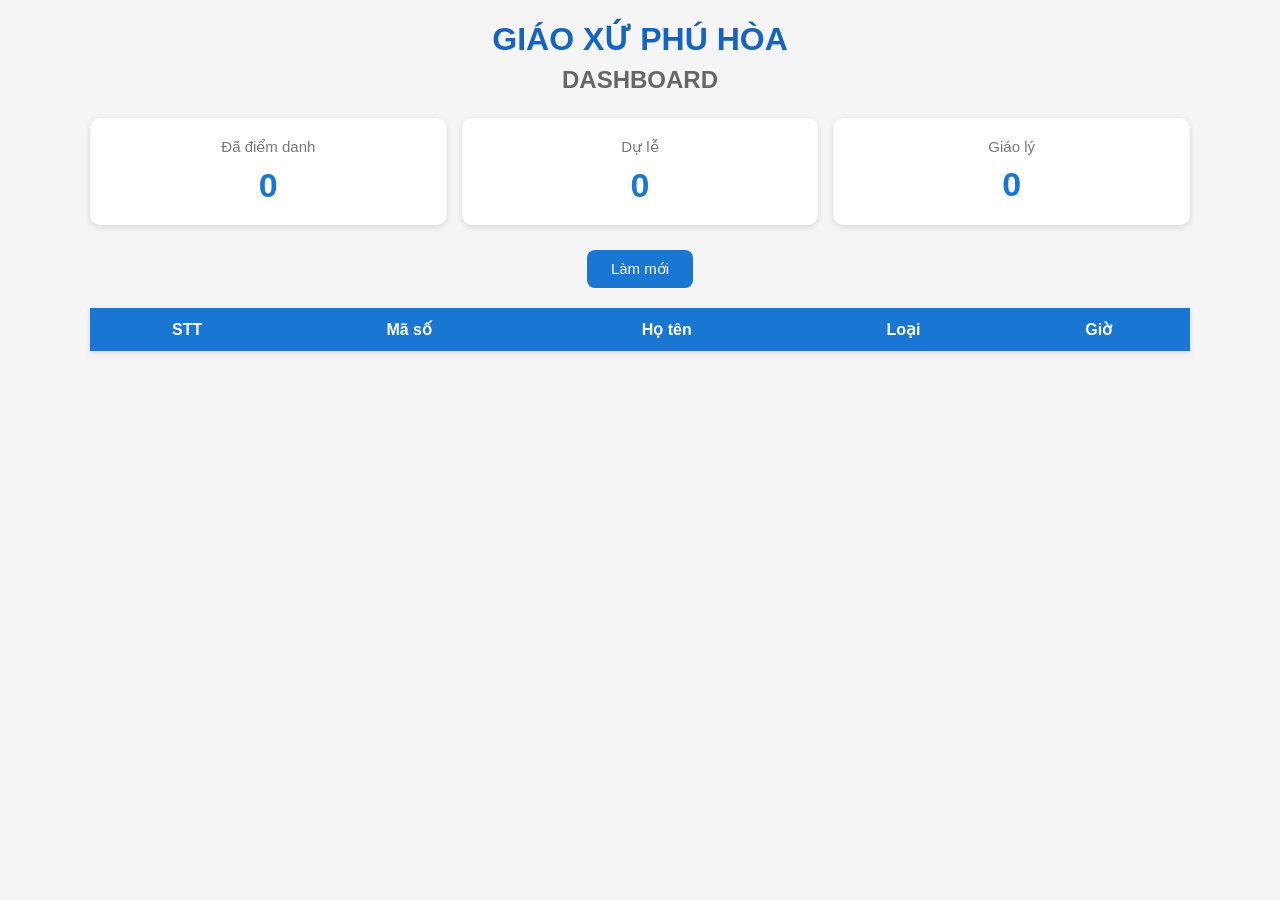
==== admin.html @ 01084f81 "Update admin.html" ====
<!DOCTYPE html>

<html lang="vi">

<head>

    <meta charset="UTF-8">

    <meta
        name="viewport"
        content="width=device-width, initial-scale=1.0">

    <title>

        Dashboard

    </title>

    <link
        rel="stylesheet"
        href="css/dashboard.css">

</head>


    

<body>

        <div class="container">
        
            <h1>
        
                GIÁO XỨ PHÚ HÒA
        
            </h1>
        
            <h2>
        
                DASHBOARD
        
            </h2>
        
        
        
            <!--=========================
                    TỔNG QUAN
            ==========================-->
        
            <div class="summary">
        
                <div class="card">
        
                    <div class="card-title">
        
                        Đã điểm danh
        
                    </div>
        
                    <div
                        id="tongDiemDanh"
                        class="card-value">
        
                        0
        
                    </div>
        
                </div>
        
        
                <div class="card">
        
                    <div class="card-title">
        
                        Dự lễ
        
                    </div>
        
                    <div
                        id="tongLe"
                        class="card-value">
        
                        0
        
                    </div>
        
                </div>
        
        
                <div class="card">
        
                    <div class="card-title">
        
                        Giáo lý
        
                    </div>
        
                    <div
                        id="tongGiaoLy"
                        class="card-value">
        
                        0
        
                    </div>
        
                </div>
        
            </div>
        
        
        
            <!--=========================
                    NÚT
            ==========================-->
        
            <div class="actions">
        
                <button
                    id="btnRefresh">
        
                    Làm mới
        
                </button>
        
            </div>
        
        
        
            <!--=========================
                    DANH SÁCH
            ==========================-->
        
            <table>
        
                <thead>
        
                    <tr>
        
                        <th>
        
                            STT
        
                        </th>
        
                        <th>
        
                            Mã số
        
                        </th>
        
                        <th>
        
                            Họ tên
        
                        </th>
        
                        <th>
        
                            Loại
        
                        </th>
        
                        <th>
        
                            Giờ
        
                        </th>
        
                    </tr>
        
                </thead>
        
                <tbody
                    id="attendanceBody">
        
                </tbody>
        
            </table>
        
        </div>

    <script src="js/config.js"></script>
    <script src="js/utils.js"></script>
    <script src="js/dashboard.js"></script>

</body>

</html>
---- css/dashboard.css ----
/*======================================
DASHBOARD
======================================*/

*{

    margin:0;

    padding:0;

    box-sizing:border-box;

}

body{

    font-family:Arial,sans-serif;

    background:#f5f5f5;

    color:#333;

}

.container{

    width:95%;

    max-width:1100px;

    margin:20px auto;

}

h1{

    text-align:center;

    color:#1565c0;

    margin-bottom:8px;

}

h2{

    text-align:center;

    margin-bottom:24px;

    color:#666;

}



/*======================================
SUMMARY
======================================*/

.summary{

    display:grid;

    grid-template-columns:

        repeat(3,1fr);

    gap:15px;

    margin-bottom:25px;

}

.card{

    background:#fff;

    border-radius:10px;

    padding:20px;

    text-align:center;

    box-shadow:

        0 2px 6px rgba(0,0,0,.12);

}

.card-title{

    font-size:15px;

    color:#777;

}

.card-value{

    font-size:34px;

    font-weight:bold;

    color:#1976d2;

    margin-top:10px;

}



/*======================================
BUTTON
======================================*/

.actions{

    margin-bottom:20px;

    text-align:center;

}

button{

    padding:10px 24px;

    border:none;

    border-radius:8px;

    background:#1976d2;

    color:#fff;

    cursor:pointer;

    font-size:15px;

}

button:hover{

    background:#1565c0;

}



/*======================================
TABLE
======================================*/

table{

    width:100%;

    border-collapse:collapse;

    background:#fff;

    box-shadow:

        0 2px 6px rgba(0,0,0,.12);

}

th{

    background:#1976d2;

    color:#fff;

    padding:12px;

}

td{

    padding:10px;

    border-bottom:

        1px solid #eee;

    text-align:center;

}
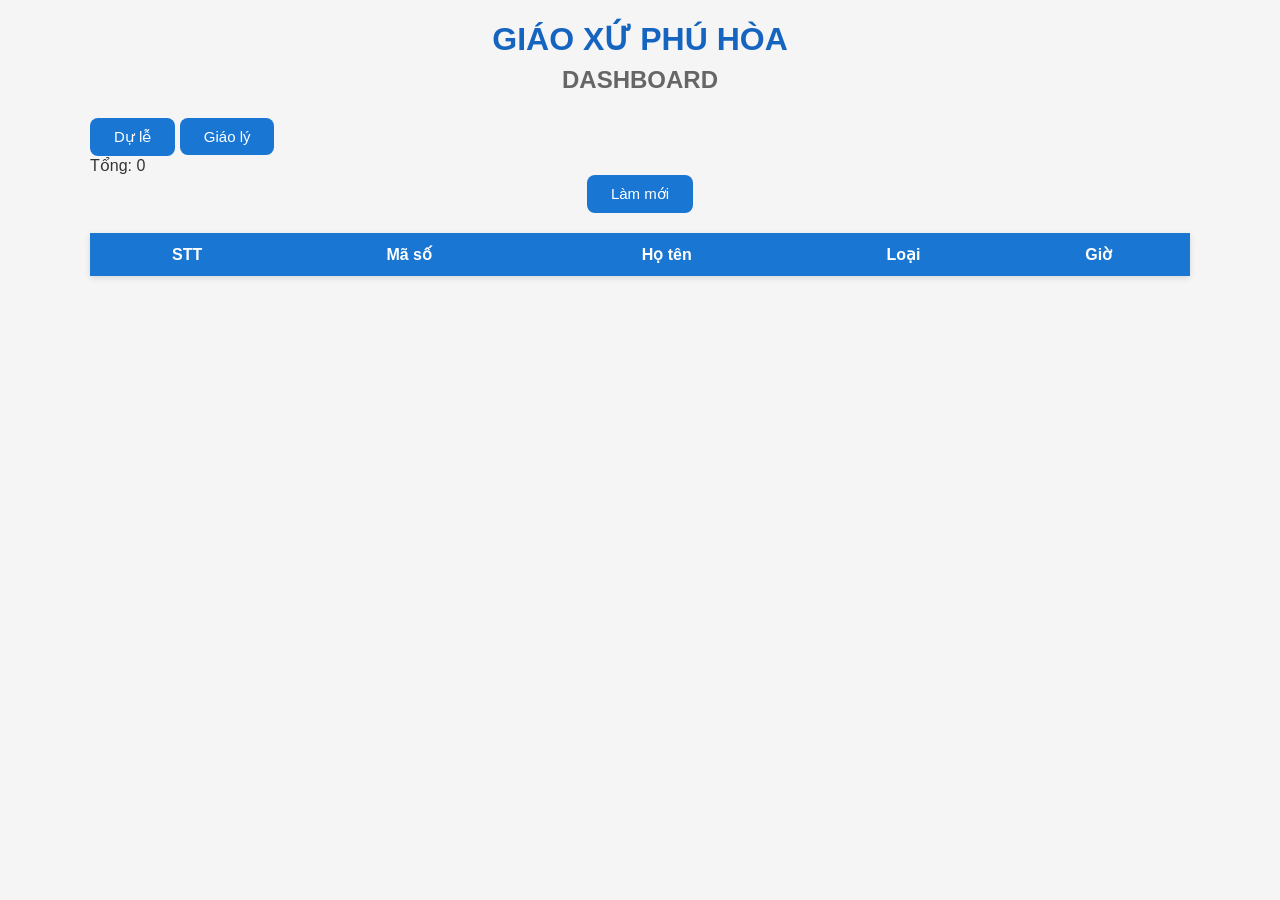
==== commit dccea964: "Update admin.html" ====
--- a/admin.html
+++ b/admin.html
@@ -47,64 +47,28 @@
                     TỔNG QUAN
             ==========================-->
         
-            <div class="summary">
-        
-                <div class="card">
-        
-                    <div class="card-title">
-        
-                        Đã điểm danh
-        
-                    </div>
-        
-                    <div
-                        id="tongDiemDanh"
-                        class="card-value">
-        
-                        0
-        
-                    </div>
-        
-                </div>
-        
-        
-                <div class="card">
-        
-                    <div class="card-title">
-        
-                        Dự lễ
-        
-                    </div>
-        
-                    <div
-                        id="tongLe"
-                        class="card-value">
-        
-                        0
-        
-                    </div>
-        
-                </div>
-        
-        
-                <div class="card">
-        
-                    <div class="card-title">
-        
-                        Giáo lý
-        
-                    </div>
-        
-                    <div
-                        id="tongGiaoLy"
-                        class="card-value">
-        
-                        0
-        
-                    </div>
-        
-                </div>
-        
+            <button id="btnLe">
+            
+            Dự lễ
+            
+            </button>
+            
+            <button id="btnGiaoLy">
+            
+            Giáo lý
+            
+            </button>
+            
+            <div>
+            
+            Tổng:
+            
+            <span id="tongDanhSach">
+            
+            0
+            
+            </span>
+            
             </div>
         
         
@@ -179,9 +143,10 @@
         
         </div>
 
-    <script src="js/config.js"></script>
-    <script src="js/utils.js"></script>
-    <script src="js/dashboard.js"></script>
+        <script src="js/config.js"></script>
+        <script src="js/utils.js"></script>
+        <script src="js/version.js"></script>
+        <script src="js/dashboard.js"></script>
 
 </body>
 
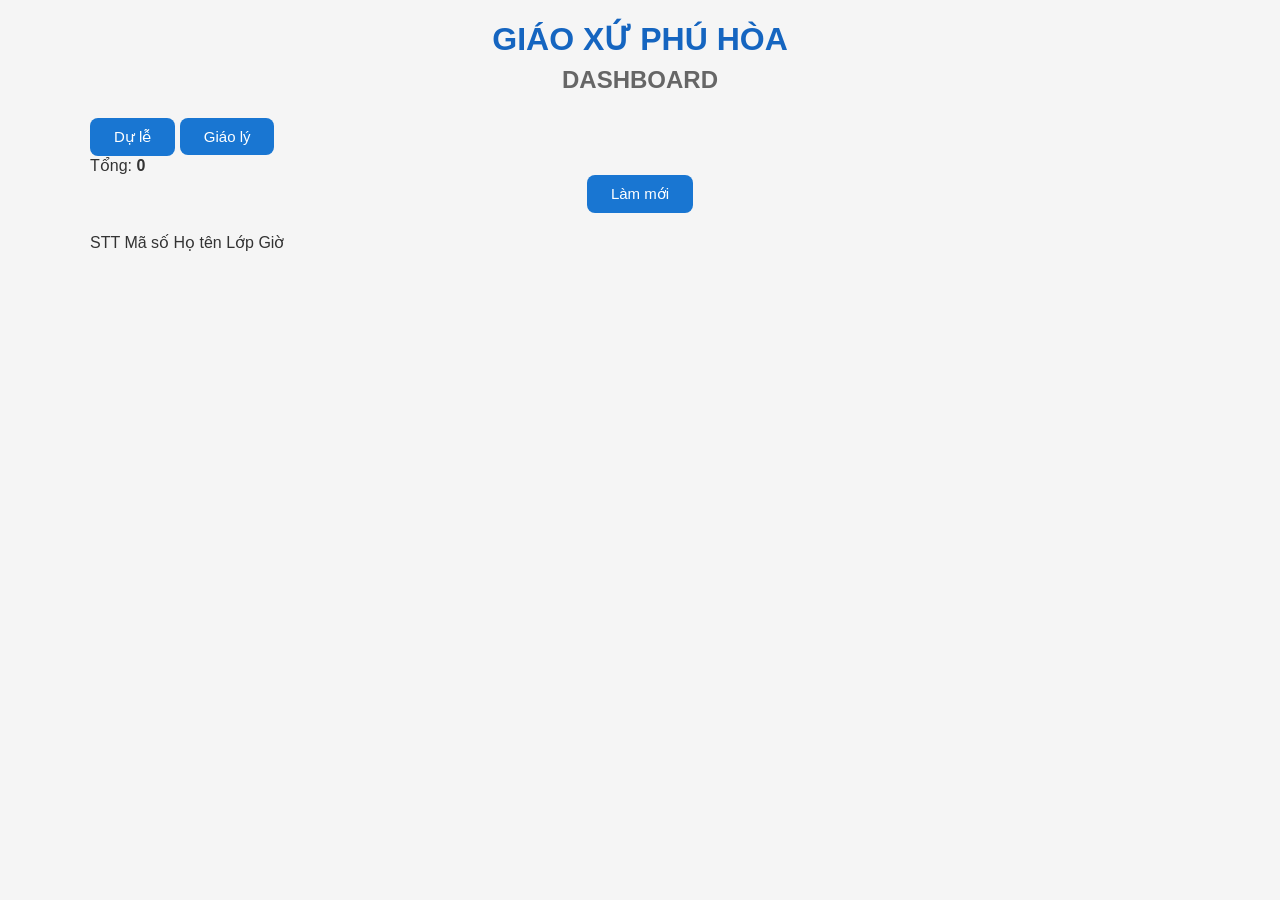
==== commit cc15c2a5: "Update admin.html" ====
--- a/admin.html
+++ b/admin.html
@@ -47,27 +47,31 @@
                     TỔNG QUAN
             ==========================-->
         
-            <button id="btnLe">
+            <div class="toolbar">
             
-            Dự lễ
+                <div>
             
-            </button>
+                    <button id="btnLe" class="filter-btn active">
             
-            <button id="btnGiaoLy">
+                        Dự lễ
             
-            Giáo lý
+                    </button>
             
-            </button>
+                    <button id="btnGiaoLy" class="filter-btn">
             
-            <div>
+                        Giáo lý
             
-            Tổng:
+                    </button>
             
-            <span id="tongDanhSach">
+                </div>
             
-            0
+                <div>
             
-            </span>
+                    Tổng:
+            
+                    <b id="tongDanhSach">0</b>
+            
+                </div>
             
             </div>
         
@@ -94,52 +98,23 @@
                     DANH SÁCH
             ==========================-->
         
-            <table>
-        
-                <thead>
-        
-                    <tr>
-        
-                        <th>
-        
-                            STT
-        
-                        </th>
-        
-                        <th>
-        
-                            Mã số
-        
-                        </th>
-        
-                        <th>
-        
-                            Họ tên
-        
-                        </th>
-        
-                        <th>
-        
-                            Loại
-        
-                        </th>
-        
-                        <th>
-        
-                            Giờ
-        
-                        </th>
-        
-                    </tr>
-        
-                </thead>
-        
-                <tbody
-                    id="attendanceBody">
-        
-                </tbody>
-        
-            </table>
+            <thead>
+            
+            <tr>
+            
+            <th>STT</th>
+            
+            <th>Mã số</th>
+            
+            <th>Họ tên</th>
+            
+            <th>Lớp</th>
+            
+            <th>Giờ</th>
+            
+            </tr>
+            
+            </thead>
         
         </div>
 
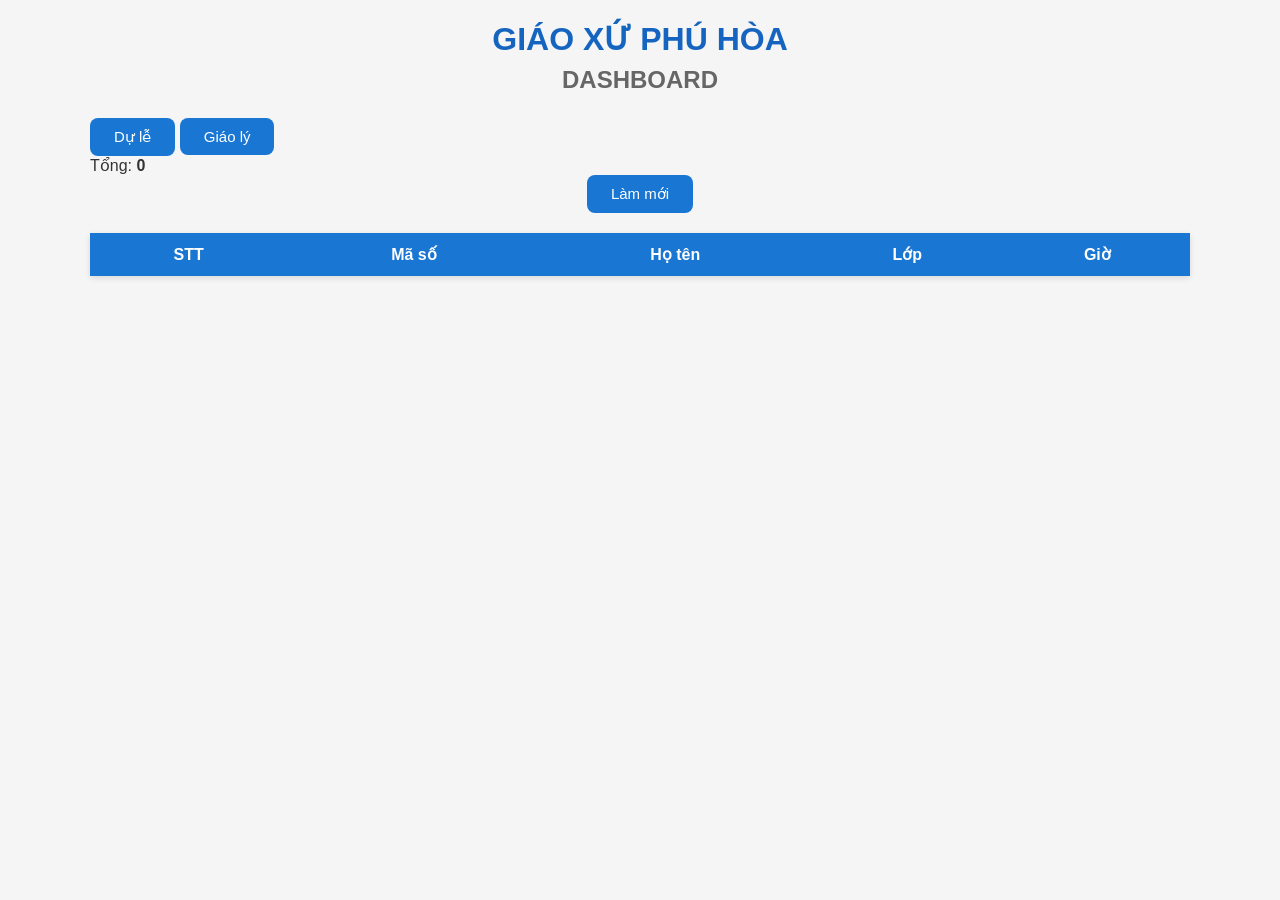
==== commit ca63d512: "Update admin.html" ====
--- a/admin.html
+++ b/admin.html
@@ -94,27 +94,42 @@
         
         
         
+
+        
             <!--=========================
                     DANH SÁCH
-            ==========================-->
-        
-            <thead>
+            =========================-->
             
-            <tr>
+            <table>
             
-            <th>STT</th>
+                <thead>
             
-            <th>Mã số</th>
+                    <tr>
             
-            <th>Họ tên</th>
+                        <th>STT</th>
             
-            <th>Lớp</th>
+                        <th>Mã số</th>
             
-            <th>Giờ</th>
+                        <th>Họ tên</th>
             
-            </tr>
+                        <th>Lớp</th>
             
-            </thead>
+                        <th>Giờ</th>
+            
+                    </tr>
+            
+                </thead>
+            
+                <tbody id="attendanceBody">
+            
+                </tbody>
+            
+            </table>
+
+
+
+
+            
         
         </div>
 
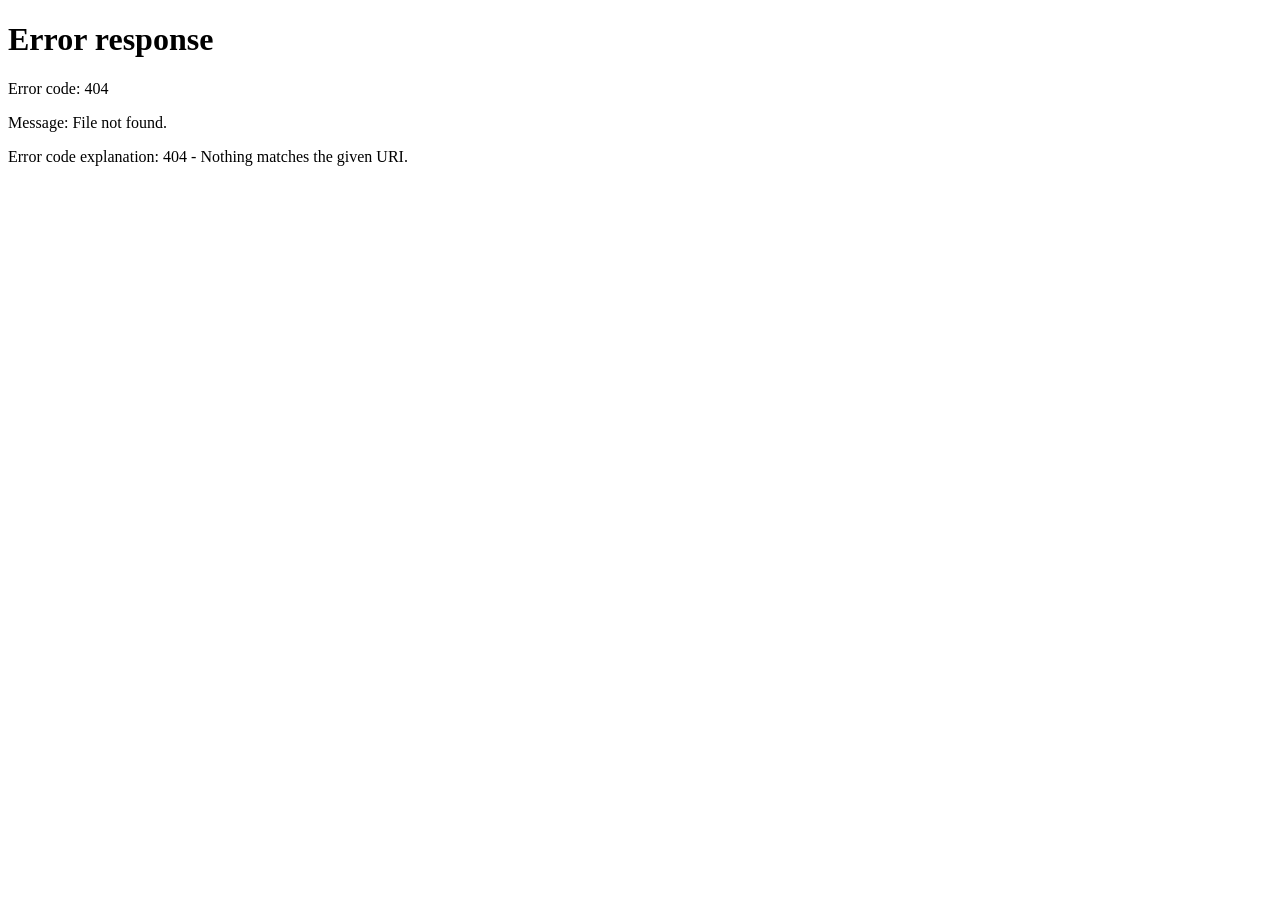
==== commit 85a24392: "Update admin.html" ====
--- a/admin.html
+++ b/admin.html
@@ -133,10 +133,13 @@
         
         </div>
 
-        <script src="js/config.js"></script>
-        <script src="js/utils.js"></script>
-        <script src="js/version.js"></script>
-        <script src="js/dashboard.js"></script>
+
+        
+        <script src="../system/config.js"></script>
+        <script src="../system/utils.js"></script>
+        <script src="../system/version.js"></script>
+        <script src="../system/auth.js"></script>
+        <script src="dashboard/dashboard.js"></script>
 
 </body>
 
